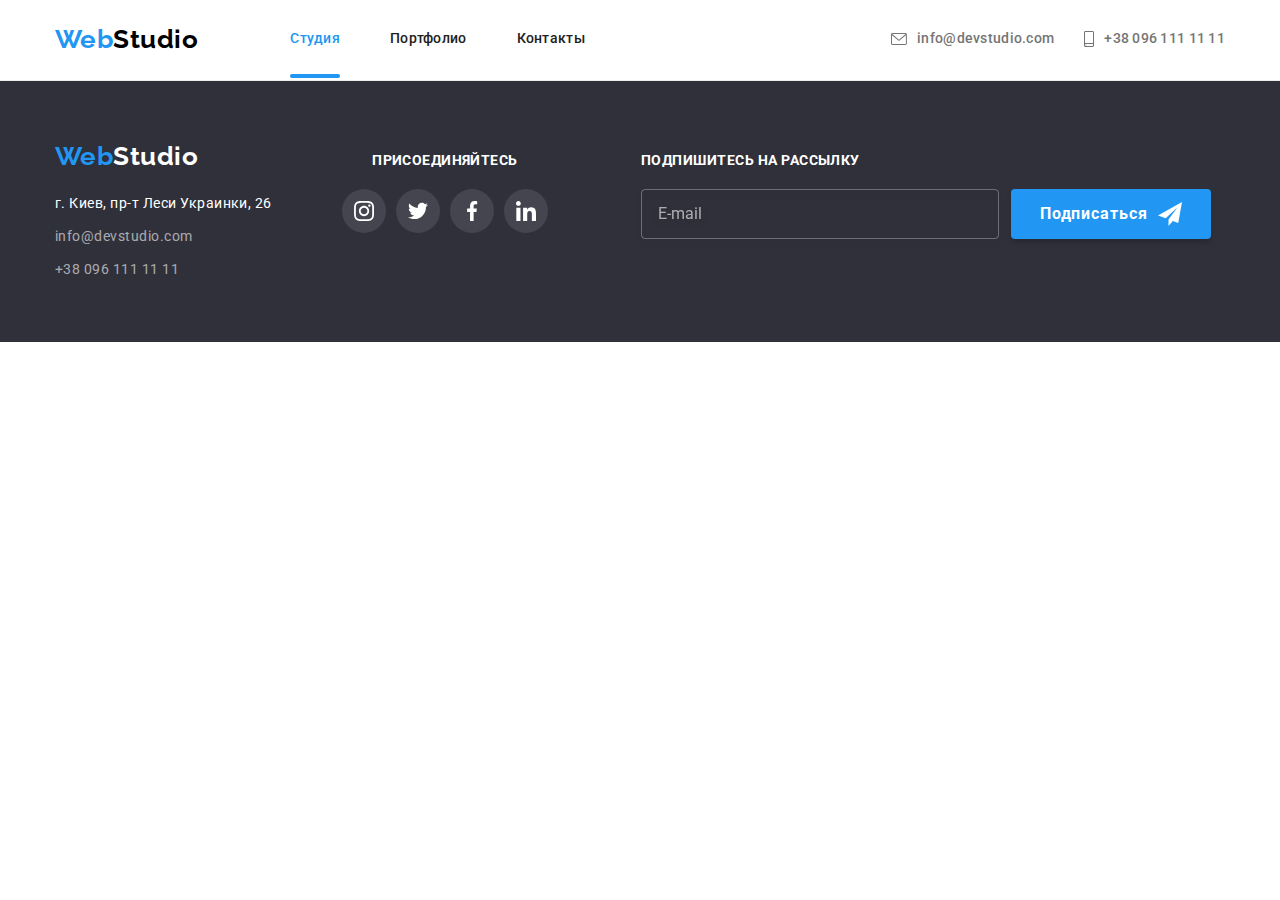
==== contacts.html @ 231a198a "final" ====
<!DOCTYPE html>
<html lang="ru">
  <head>
    <meta charset="UTF-8" />
    <meta http-equiv="X-UA-Compatible" content="IE=edge" />
    <meta name="viewport" content="width=device-width, initial-scale=1.0" />
    <title lang="en">WebStudio</title>
    <link
      rel="stylesheet"
      href="https://cdnjs.cloudflare.com/ajax/libs/modern-normalize/1.1.0/modern-normalize.css"
      integrity="sha512-Y0MM+V6ymRKN2zStTqzQ227DWhhp4Mzdo6gnlRnuaNCbc+YN/ZH0sBCLTM4M0oSy9c9VKiCvd4Jk44aCLrNS5Q=="
      crossorigin="anonymous"
      referrerpolicy="no-referrer"
    />
    <link rel="preconnect" href="https://fonts.gstatic.com" />
    <link
      href="https://fonts.googleapis.com/css2?family=Raleway:wght@700&family=Roboto:wght@400;500;700;900&display=swap"
      rel="stylesheet"
    />

    <link rel="stylesheet" href="./css/main.min.css" />
  </head>
  <body data-body>
   <header class="page-header">
      <div class="container page-header__container">
        <nav class="nav">
          <a class="logo page-header__logo" lang="en" href="./index.html"
            ><span class="logo__fisrt-word">Web</span>Studio</a
          >
          <ul class="menu ul-clear-list-style">
            <li class="menu__item">
              <a class="menu__link menu__link--current" href="./index.html">Студия</a>
            </li>
            <li class="menu__item"><a class="menu__link" href="./portfolio.html">Портфолио</a></li>
            <li class="menu__item"><a class="menu__link" href="./contacts.html">Контакты</a></li>
          </ul>
        </nav>

        <button class="burger-btn" data-menu-open>
          <svg class="burger-btn__icon">
            <use href="./images/svg/icons.svg#menu_40px"></use>
          </svg>
        </button>

        <ul class="address page-header__address ul-clear-list-style">
          <li class="address__item">
            <a class="address__link" href="mailto:info@devstudio.com">
              <svg class="address__icon" style="width: 16px; height: 12px">
                <use href="./images/svg/icons.svg#envelope"></use>
              </svg>

              info@devstudio.com</a
            >
          </li>
          <li class="address__item">
            <a class="address__link" href="tel:+380961111111">
              <svg class="address__icon" style="width: 10px; height: 16px">
                <use href="./images/svg/icons.svg#smartphone"></use>
              </svg>

              +38 096 111 11 11</a
            >
          </li>
        </ul>
      </div>

      <div class="mobile-menu" data-menu>
        <div class="container  mobile-menu__container">
          <ul class="nav-list mobile-menu__nav-list ul-clear-list-style">
            <li class="nav-list__item "><a href="./index.html" class="nav-list__link ">Студия</a></li>
            <li class="nav-list__item"><a href="./portfolio.html" class="nav-list__link">Портфолио</a></li>
            <li class="nav-list__item"><a href="./contacts.html" class="nav-list__link nav-list__link--current">Контакты</a></li>
          </ul>

          <ul class="address-mob-menu mobile-menu__address-mob-menu ul-clear-list-style">
            <li class="address-mob-menu__item "><a href="tel:+380961111111" class="address-mob-menu__link address-mob-menu__tel">+38 096 111 11 11</a></li>
            <li class="address-mob-menu__item "><a href="mailto:info@devstudio.com" class="address-mob-menu__link address-mob-menu__email">info@devstudio.com</a></li>
          </ul>

          <ul class="soc-link mobile-menu__soc-link ul-clear-list-style">
            <li class="soc-link__item"><a href="#" class="soc-link__link">Instagram</a></li>
            <li class="soc-link__item"><a href="#" class="soc-link__link">Twitter</a></li>
            <li class="soc-link__item"><a href="#" class="soc-link__link">Facebook</a></li>
            <li class="soc-link__item"><a href="#" class="soc-link__link">LinkedIn</a></li>
          </ul>

        <button class="close-bnt mobile-menu__close-bnt" data-menu-close>
          <svg class="close-bnt__icon">
            <use href="./images/svg/icons.svg#close_40px"></use>
          </svg>
        </button>
        </div>
      </div.s>
    </header>
    <main></main>
    <footer class="page-footer">
      <div class="container container-footer">
        <div class="section-footer-1">
          <a class="logo page-footer__logo" lang="en" href="./index.html"
            ><span class="logo__fisrt-word">Web</span>Studio</a
          >
          <address>
            <ul class="page-footer-address ul-clear-list-style">
              <li>г. Киев, пр-т Леси Украинки, 26</li>
              <li><a href="mailto:info@devstudio.com">info@devstudio.com</a></li>
              <li><a href="tel:+380961111111">+38 096 111 11 11</a></li>
            </ul>
          </address>
        </div>
        <div class="section-footer-2">
          <h2 class="title">присоединяйтесь</h2>
          <ul class="social-link ul-clear-list-style">
            <li class="item">
              <a
                class="social-link-footer instagram"
                href="http://"
                target="_blank"
                rel="noopener noreferrer"
              >
                <svg class="svg-social">
                  <use href="./images/svg/icons.svg#instagram"></use>
                </svg>
              </a>
            </li>
            <li class="item">
              <a
                class="social-link-footer twitter"
                href="http://"
                target="_blank"
                rel="noopener noreferrer"
              >
                <svg class="svg-social">
                  <use href="./images/svg/icons.svg#twitter"></use>
                </svg>
              </a>
            </li>
            <li class="item">
              <a
                class="social-link-footer facebook"
                href="http://"
                target="_blank"
                rel="noopener noreferrer"
              >
                <svg class="svg-social">
                  <use href="./images/svg/icons.svg#facebook"></use>
                </svg>
              </a>
            </li>
            <li class="item">
              <a
                class="social-link-footer linkedin"
                href="http://"
                target="_blank"
                rel="noopener noreferrer"
              >
                <svg class="svg-social">
                  <use href="./images/svg/icons.svg#linkedin"></use>
                </svg>
              </a>
            </li>
          </ul>
        </div>
        <div class="section-footer-3">
          <form action="#" method="post" name="subscription_form" class="form-subscription">
            <label class="label-email" for="email">Подпишитесь на рассылку</label>
            <div class="email-action">
              <input type="email" placeholder="E-mail" name="email" id="email" required />
              <button class="button form-subscription__button" type="submit">
                Подписаться
                <svg class="button__icon button__icon--animation">
                  <use href="./images/svg/icons.svg#icon-send"></use>
                </svg>
              </button>
            </div>
          </form>
        </div>
      </div>
    </footer>
    <script src="./js/menu.js"></script>
  </body>
</html>
---- css/main.min.css ----
:root{--primary-text-color: #212121;--accent-color: #2196f3;--secondary-text-color: #757575;--logo-color-header: #000;--primary-color-footer: #fff;--address-color-footer: rgba(255, 255, 255, 0.6);--text-color-hero: #fff;--text-color-work: #fff;--bg-color-header: #fff;--bg-color-card: #fff;--bg-color-footer: #2f303a;--bg-color-hero: #2f303a;--bg-color-primary: #fff;--bg-color-secondary: #f5f4fa;--bg-color-button-hover: #188ce8;--bg-color-social-icon: #afb1b8;--card-border-var: 1px solid #eeeeee;--card-item-gap: 30px;--box-shadow-var: 0px 1px 3px rgba(0, 0, 0, 0.12), 0px 1px 1px rgba(0, 0, 0, 0.14),
    0px 2px 1px rgba(0, 0, 0, 0.2);--var-animation-cubic: cubic-bezier(0.4, 0, 0.2, 1);--var-animation-duration: 250ms}body{font-family:"Roboto", sans-serif;letter-spacing:0.03em;color:var(--primary-text-color);background-color:var(--bg-color-primary)}img{display:block;max-width:100%;height:auto}.visually-hidden{position:absolute !important;clip:rect(1px 1px 1px 1px);clip:rect(1px, 1px, 1px, 1px);padding:0 !important;border:0 !important;height:1px !important;width:1px !important;overflow:hidden}.ul-clear-list-style{list-style:none;margin-top:0px;margin-bottom:0px;padding-left:0px}.page-header a,.page-footer a{text-decoration:none}.container{width:100%;margin:0px auto;padding-left:15px;padding-right:15px}@media screen and (min-width: 480px){.container{width:480px}}@media screen and (min-width: 768px){.container{width:768px}}@media screen and (min-width: 1200px){.container{width:1200px}}.title{font-size:28px;line-height:1.18;text-align:center;margin-top:0px;margin-bottom:30px}@media screen and (min-width: 1200px){.title{font-size:36px;line-height:1.17}}@media screen and (min-width: 1200px){.title{margin-bottom:50px}}@media screen and (min-width: 768px){.card{display:flex;flex-wrap:wrap}}.card__item--color{background-color:var(--bg-color-card)}.card__text{padding-top:30px;padding-bottom:0px}.card__link{display:flex;justify-content:center;align-items:center;width:44px;height:44px;border-radius:50%;fill:var(--bg-color-social-icon);transition:fill var(--var-animation-duration) var(--var-animation-cubic),background-color var(--var-animation-duration) var(--var-animation-cubic)}.card__link:hover,.card__link:focus{fill:var(--bg-color-primary);background-color:var(--accent-color)}.page-header{background-color:var(--bg-color-header);border-bottom:1px solid #ececec;padding-top:16px;padding-bottom:16px}@media screen and (min-width: 768px){.page-header{padding-top:20px;padding-bottom:20px}}@media screen and (min-width: 1200px){.page-header{padding-top:24px;padding-bottom:25px}}.page-header__container{display:flex;justify-content:space-between;align-items:center}@media screen and (min-width: 768px){.burger-btn{display:none}}.burger-btn{background-color:transparent;border:none;padding:0;line-height:0}.burger-btn__icon{width:40px;height:40px;fill:black;transition:fill var(--var-animation-duration) var(--var-animation-cubic)}.burger-btn :hover,.burger-btn :focus{fill:var(--accent-color)}.address{display:flex;justify-content:space-between;flex-direction:column;align-items:flex-start;font-weight:500;font-size:12px;line-height:1.17;letter-spacing:0.02em}@media screen and (min-width: 1200px){.address{font-size:14px;line-height:1.14;align-items:center;flex-direction:row}}.address__link{display:flex;align-items:center}.address__item:nth-child(1){margin-bottom:10px}@media screen and (min-width: 1200px){.address__item:nth-child(1){margin-right:30px;margin-bottom:0px}}.address__link:visited,.address__link{color:var(--secondary-text-color);transition:color var(--var-animation-duration) var(--var-animation-cubic)}.address__link:hover,.address__link:focus{color:var(--accent-color)}.address__icon{fill:var(--secondary-text-color);transition:fill var(--var-animation-duration) var(--var-animation-cubic);margin-right:8px}@media screen and (min-width: 1200px){.address__icon{margin-right:10px}}.address__link:hover .address__icon,.address__link:focus .address__icon{color:var(--accent-color);fill:var(--accent-color)}@media screen and (max-width: 767px){.address{display:none}}.nav{display:flex}.menu{display:flex;justify-content:space-between;align-items:center;font-weight:500;font-size:14px;line-height:1.14;letter-spacing:0.02em}.menu :not(:last-child){margin-right:50px}.menu__link{color:var(--primary-text-color);transition:color var(--var-animation-duration) var(--var-animation-cubic)}.menu__link:hover,.menu__link:focus{color:var(--accent-color)}.menu__link--current::after{content:"";display:block;position:absolute;border-bottom:2px solid var(--accent-color);height:4px;border-radius:2px;background-color:var(--accent-color);left:0;width:100%;bottom:-32px}.menu__link--current{color:var(--accent-color);position:relative}@media screen and (max-width: 767px){.menu{display:none}}.mobile-menu{opacity:0;visibility:hidden;pointer-events:none;position:fixed;z-index:9999;left:0;top:0;width:100vw;height:100vh;background-color:var(--bg-color-primary);transition:opacity var(--var-animation-duration) var(--var-animation-cubic)}@media screen and (min-width: 768px){.mobile-menu{display:none}}.mobile-menu__close-bnt{position:absolute;top:0;right:0;margin-top:10px;margin-right:15px}.mobile-menu__nav-list,.mobile-menu__address-mob-menu,.mobile-menu__soc-link{margin-left:25px}.mobile-menu__container{letter-spacing:0.02em;font-weight:500;position:relative;padding-top:48px;padding-bottom:48px}.close-bnt{background-color:transparent;border:none;padding:0;line-height:0}.close-bnt :hover,.close-bnt :focus{fill:var(--accent-color)}.close-bnt__icon{width:40px;height:40px;fill:black;transition:fill var(--var-animation-duration) var(--var-animation-cubic)}.nav-list{font-size:40px;line-height:1.18}.nav-list__item:not(:last-child){margin-bottom:32px}.nav-list__link{color:var(--primary-text-color)}.nav-list__link:hover,.nav-list__link:focus{color:var(--accent-color)}.nav-list__link--current{color:var(--accent-color)}.address-mob-menu{position:fixed;bottom:134px;font-size:34px;line-height:1.18}.address-mob-menu__item:not(:last-child){margin-bottom:32px}.address-mob-menu__link{color:var(--secondary-text-color)}.address-mob-menu__tel{color:var(--accent-color)}.address-mob-menu__email{font-size:24px;line-height:1.17}.soc-link{position:fixed;display:flex;bottom:48px;font-size:18px;line-height:1.22}.soc-link__link{color:var(--accent-color)}.soc-link__item{display:flex;justify-content:center}.soc-link__item:not(:last-child){margin-right:20px}.soc-link__item:not(:last-child)::after{display:block;position:relative;content:"";width:1px;height:100%;background-color:rgba(33,33,33,0.2);transform:translateX(10px)}.mobile-menu.is-open{opacity:1;visibility:visible;pointer-events:auto}.logo{display:inline-block;font-family:"Raleway", sans-serif;font-weight:700;font-size:24px;line-height:1.17;transition:color var(--var-animation-duration) var(--var-animation-cubic)}@media screen and (min-width: 1200px){.logo{font-size:26px;line-height:1.19}}.logo__fisrt-word{color:var(--accent-color);transition:color var(--var-animation-duration) var(--var-animation-cubic)}.logo:hover{color:var(--accent-color)}.page-header__logo{color:var(--logo-color-header)}@media screen and (min-width: 768px){.page-header__logo{margin-right:88px}}@media screen and (min-width: 1200px){.page-header__logo{margin-right:92px}}.page-header__logo:hover .logo__fisrt-word{color:var(--logo-color-header)}.page-footer__logo{color:var(--primary-color-footer);margin-bottom:20px}.page-footer__logo:hover .logo__fisrt-word{color:var(--primary-color-footer)}.hero{text-align:center;background-color:var(--bg-color-hero);padding-top:118px;padding-bottom:118px}@media screen and (min-width: 1200px){.hero{padding-top:200px;padding-bottom:200px}}.hero--overlay{height:400px;width:100%;margin-left:auto;margin-right:auto;background-image:linear-gradient(rgba(47,48,58,0.4), rgba(47,48,58,0.4)),url("../images/mobile/bg-main.jpg");background-repeat:no-repeat;background-position:center;background-size:cover}@media screen and (min-device-pixel-ratio: 2), screen and (min-resolution: 192dpi), screen and (min-resolution: 2dppx){.hero--overlay{background-image:linear-gradient(rgba(47,48,58,0.4), rgba(47,48,58,0.4)),url("../images/mobile/bg-main@2x.jpg")}}@media screen and (min-width: 480px){.hero--overlay{max-width:480px}}@media screen and (min-width: 768px){.hero--overlay{max-width:768px;background-image:linear-gradient(rgba(47,48,58,0.4), rgba(47,48,58,0.4)),url("../images/tablet/bg-main.jpg")}}@media screen and (min-width: 768px) and (min-device-pixel-ratio: 2), screen and (min-width: 768px) and (min-resolution: 192dpi), screen and (min-width: 768px) and (min-resolution: 2dppx){.hero--overlay{background-image:linear-gradient(rgba(47,48,58,0.4), rgba(47,48,58,0.4)),url("../images/tablet/bg-main@2x.jpg")}}@media screen and (min-width: 1200px){.hero--overlay{height:600px;max-width:1600px;background-image:linear-gradient(rgba(47,48,58,0.4), rgba(47,48,58,0.4)),url("../images/deckstope/bg-main.jpg")}}@media screen and (min-width: 1200px) and (min-device-pixel-ratio: 2), screen and (min-width: 1200px) and (min-resolution: 192dpi), screen and (min-width: 1200px) and (min-resolution: 2dppx){.hero--overlay{background-image:linear-gradient(rgba(47,48,58,0.4), rgba(47,48,58,0.4)),url("../images/deckstope/bg-main@2x.jpg")}}.hero__title{font-size:26px;line-height:1.62;font-weight:900;text-align:center;letter-spacing:0.06em;text-transform:uppercase;margin-top:0px;margin-bottom:30px;color:var(--text-color-hero)}@media screen and (min-width: 1200px){.hero__title{font-size:44px;line-height:1.36}}.button{font-family:inherit;font-weight:700;font-size:16px;line-height:1.88;letter-spacing:0.06em;cursor:pointer;color:var(--text-color-hero);background-color:var(--accent-color);border:0px;border-radius:4px;transition:background-color var(--var-animation-duration) var(--var-animation-cubic)}.button:hover,.button:focus{background-color:var(--bg-color-button-hover)}.button:hover .button__icon--animation,.button:focus .button__icon--animation{transform:translate(200px, -50px) rotateX(-70deg);opacity:0}.button__icon{position:relative;margin-left:10px;width:24px;height:24px;fill:var(--primary-color-footer);opacity:1;transition:transform 700ms var(--var-animation-cubic),opacity 700ms var(--var-animation-cubic)}.hero__button{align-items:center;text-align:center;padding:10px 32px}.form-subscription__button{display:inline-flex;justify-content:center;align-items:center;min-width:200px;min-height:50px;box-shadow:0px 4px 4px rgba(0,0,0,0.15)}.section-priorities{padding-top:60px;padding-bottom:60px}@media screen and (min-width: 1200px){.section-priorities{padding-top:94px;padding-bottom:0px}}@media screen and (min-width: 768px){.priorities{display:flex}}@media screen and (min-width: 768px) and (max-width: 1199px){.priorities{flex-wrap:wrap;margin:-15px}.priorities__item{margin:15px}}@media screen and (min-width: 1200px){.priorities{justify-content:space-between}}.priorities__icon{display:flex;justify-content:center;align-items:center;height:120px;background-repeat:no-repeat;background-position:center;background-color:var(--bg-color-secondary);border-radius:4px}@media screen and (min-width: 768px){.priorities :nth-child(n){width:354px}}@media screen and (min-width: 1200px){.priorities :nth-child(n){width:270px}}.priorities__title{font-size:14px;line-height:1.14;text-transform:uppercase;margin-top:30px;margin-bottom:10px}@media screen and (max-width: 767px){.priorities__title{text-align:center}}.priorities__text{font-size:14px;line-height:1.71;color:var(--secondary-text-color);margin-top:0px;margin-bottom:0px}@media screen and (max-width: 767px){.priorities .priorities__item:not(:last-child){margin-bottom:30px}}@media screen and (max-width: 1199px){.section-occupation{display:none}}.section-occupation{padding-top:94px;padding-bottom:94px}.occupation{margin:-15px}.occupation .item{flex-basis:calc(100% / 3 - var(--card-item-gap));margin:15px}.occupation .img-thumb{position:relative}.occupation-card-title{position:absolute;display:flex;justify-content:center;align-items:center;bottom:0;left:0;padding-top:27px;padding-bottom:27px;width:100%;background-color:rgba(47,48,58,0.8)}.occupation-card-title h3{padding:0;margin:0;font-family:Roboto;font-style:normal;font-weight:bold;font-size:14px;line-height:16px;text-align:center;letter-spacing:0.03em;text-transform:uppercase;color:var(--text-color-hero)}.section-team{background-color:var(--bg-color-secondary);padding-top:60px;padding-bottom:60px}@media screen and (min-width: 1200px){.section-team{padding-top:94px;padding-bottom:94px}}@media screen and (min-width: 768px){.team{margin:-15px}}.team__item{width:100%;padding-bottom:24px;box-shadow:var(--box-shadow-var);border-bottom-left-radius:4px;border-bottom-right-radius:4px}@media screen and (min-width: 768px) and (max-width: 1199px){.team__item{width:calc((100% - 2 * 30px) / 2);margin:15px}}@media screen and (min-width: 1200px){.team__item{width:calc((100% - 4 * 30px) / 4);margin:15px}}@media screen and (max-width: 767px){.team .team__item:not(:last-child){margin-bottom:30px}}.team__title{font-weight:500;font-size:16px;line-height:1.19;text-align:center;margin-top:0px;margin-bottom:10px}.team__text{font-size:16px;line-height:1.19;text-align:center;color:var(--secondary-text-color);margin-top:0px;margin-bottom:16px}.team__social-link{display:flex;justify-content:space-between}@media screen and (max-width: 1199px){.team__social-link{max-width:206px;margin:0 auto}}@media screen and (min-width: 1200px){.team__social-link{padding-left:32px;padding-right:32px}}.section-clients{padding-top:60px;padding-bottom:60px}@media screen and (min-width: 1200px){.section-clients{padding-top:94px;padding-bottom:94px}}.clients{display:flex;flex-wrap:wrap}@media screen and (max-width: 1199px){.clients{margin:-15px}}@media screen and (max-width: 767px){.clients .item{margin:15px;width:calc((100% - 2 * 30px) / 2)}}@media screen and (min-width: 768px) and (max-width: 1199px){.clients .item{margin:15px;width:calc((100% - 3 * 30px) / 3)}}@media screen and (min-width: 1200px){.clients{justify-content:space-between}}.link-clients{display:flex;justify-content:center;align-items:center;height:92px;border:1px solid var(--bg-color-social-icon);box-sizing:border-box;border-radius:4px;transition:fill var(--var-animation-duration) var(--var-animation-cubic),border-color var(--var-animation-duration) var(--var-animation-cubic)}@media screen and (min-width: 1200px){.link-clients{width:170px}}.link-clients{fill:var(--bg-color-social-icon)}.icon-clients{width:106px;height:60px}.link-clients:hover,.link-clients:focus{border-color:var(--accent-color);fill:var(--accent-color)}.section-portfolio{padding-top:60px;padding-bottom:60px}@media screen and (min-width: 1200px){.section-portfolio{padding-top:94px;padding-bottom:94px}}.section-portfolio-works .title{font-size:18px;line-height:2;letter-spacing:0.06em;text-align:left;margin-top:0px;margin-bottom:0px}@media screen and (min-width: 768px){.section-portfolio-works{margin:-15px}}@media screen and (min-width: 768px){.section-portfolio-works .card__item{width:calc((100% - 2 * 30px) / 2);margin:15px}}@media screen and (min-width: 1200px){.section-portfolio-works .card__item{width:calc((100% - 3 * 30px) / 3)}}@media screen and (max-width: 767px){.section-portfolio-works .card__item:not(:last-child){margin-bottom:30px}}.works-link{display:block;transition:box-shadow var(--var-animation-duration) var(--var-animation-cubic)}.works-link:hover,.works-link:focus{box-shadow:0px 1px 1px rgba(0,0,0,0.12),0px 4px 4px rgba(0,0,0,0.06),1px 4px 6px rgba(0,0,0,0.16)}.works-link,.works-link:visited{color:inherit;text-decoration:none}.works-link .img-thub{position:relative;perspective:3000px}.section-portfolio-works .card__text{min-height:146px}.image-works-text{position:absolute;top:0;left:0;width:100%;height:100%;padding-top:63px;padding-left:24px;padding-right:24px;padding-bottom:24px;font-size:18px;line-height:1.56;color:var(--text-color-work);background-color:rgba(33,150,243,0.9);transform:rotateY(180deg);backface-visibility:hidden;transform-origin:center left;transition:transform 1500ms var(--var-animation-cubic),opacity 1000ms var(--var-animation-cubic);opacity:0}.works-link:hover .image-works-text{transform:rotateY(360deg);opacity:1;transition:transform 1500ms var(--var-animation-cubic),opacity 1000ms var(--var-animation-cubic)}.section-portfolio-works .card__text{padding-top:20px;padding-bottom:20px;padding-left:24px;padding-right:24px;border-left:var(--card-border-var);border-right:var(--card-border-var);border-bottom:var(--card-border-var)}.section-portfolio-works .text{font-size:16px;line-height:1.88;margin-top:0px;margin-bottom:0px;color:var(--secondary-text-color)}.section-portfolio-filters{display:flex;justify-content:center;margin-bottom:40px}@media screen and (max-width: 768px){.section-portfolio-filters{flex-wrap:wrap;justify-content:flex-start}}@media screen and (min-width: 1200px){.section-portfolio-filters{margin-bottom:50px}}.section-portfolio-filters :not(:last-child){margin-right:8px}.section-portfolio-filters button{font-family:inherit;font-weight:500;font-size:16px;line-height:1.63;text-align:center;cursor:pointer;padding-top:6px;padding-bottom:6px;padding-left:22px;padding-right:22px;border:0px;border-radius:4px;color:inherit;background-color:var(--bg-color-secondary);transition:color var(--var-animation-duration) var(--var-animation-cubic),background-color var(--var-animation-duration) var(--var-animation-cubic),box-shadow var(--var-animation-duration) var(--var-animation-cubic)}@media screen and (max-width: 767px){.section-portfolio-filters button{margin-bottom:15px}}.section-portfolio-filters button:hover,.section-portfolio-filters button:focus{color:var(--text-color-hero);background-color:var(--accent-color);box-shadow:0px 3px 1px rgba(0,0,0,0.1),0px 1px 2px rgba(0,0,0,0.08),0px 2px 2px rgba(0,0,0,0.12);border-radius:4px}.page-footer{color:var(--primary-color-footer);background-color:var(--bg-color-footer);padding-top:60px;padding-bottom:60px}.page-footer-address{font-style:normal;font-size:14px;line-height:1.71}@media screen and (max-width: 1199px){.page-footer-address{margin-bottom:60px}}.page-footer-address li:not(:last-child){margin-bottom:9px}.page-footer-address a,.page-footer-address a:visited{color:var(--address-color-footer);transition:color var(--var-animation-duration) var(--var-animation-cubic)}.page-footer-address a:hover,.page-footer-address a:focus{color:var(--accent-color)}@media screen and (min-width: 768px){.container-footer{display:flex}}@media screen and (min-width: 768px) and (max-width: 1199px){.container-footer{flex-wrap:wrap}}@media screen and (min-width: 1200px){.container-footer{justify-content:flex-start;align-items:baseline}}@media screen and (min-width: 768px) and (max-width: 1199px){.section-footer-1{width:50%}}@media screen and (max-width: 1199px){.section-footer-1{margin:0 auto;text-align:center}}@media screen and (min-width: 1200px){.section-footer-1{margin-right:70px}}@media screen and (min-width: 768px) and (max-width: 1199px){.section-footer-2{width:50%}}@media screen and (max-width: 1199px){.section-footer-2{margin:0 auto;text-align:center}}@media screen and (min-width: 1200px){.section-footer-2{padding-bottom:40px}}@media screen and (max-width: 1199px){.section-footer-2{margin-bottom:60px}}.section-footer-2 .title{font-size:14px;line-height:1.14;letter-spacing:0.03em;margin-top:0;margin-bottom:20px;text-transform:uppercase}.section-footer-2 .social-link{display:flex;justify-content:center}@media screen and (min-width: 1200px){.section-footer-2 .social-link{justify-content:flex-start}}.social-link-footer{display:flex;justify-content:center;align-items:center;width:44px;height:44px;background-repeat:no-repeat;border-radius:50%;background-color:rgba(255,255,255,0.1);fill:var(--bg-color-primary);transition:background-color var(--var-animation-duration) var(--var-animation-cubic)}.svg-social{width:20px;height:20px}.social-link-footer:hover,.social-link-footer:focus{background-color:var(--accent-color)}.social-link .item:not(:last-child){margin-right:10px}.section-footer-3{position:relative}@media screen and (max-width: 1199px){.section-footer-3{margin:0 auto;text-align:center}}@media screen and (min-width: 1200px){.section-footer-3{margin-left:93px}}.label-email{display:block;margin-bottom:20px;font-weight:700;font-size:14px;line-height:1.14;text-transform:uppercase}.form-subscription input{display:block;margin-right:12px;padding-left:16px;padding-right:16px;width:358px;height:50px;font-size:16px;line-height:1.25;color:var(--primary-color-footer);border:1px solid rgba(255,255,255,0.3);filter:drop-shadow(0px 4px 4px rgba(0,0,0,0.15));border-radius:4px;background-color:transparent;transition:border-color var(--var-animation-duration) var(--var-animation-cubic)}@media screen and (min-width: 768px) and (max-width: 1199px){.form-subscription input{min-width:450px}}@media screen and (max-width: 1199px){.form-subscription input{margin:0 auto 20px 0;width:100%}}@media screen and (min-width: 1200px){.form-subscription input{display:inline-flex}}.form-subscription input::placeholder{color:rgba(255,255,255,0.6)}.form-subscription input:focus,.form-subscription input:hover{outline:none;border-color:var(--accent-color)}@media screen and (max-width: 1199px){.email-action{margin:0 auto;text-align:center}}@media screen and (min-width: 1200px){.email-action{display:flex}}.bg-modal{position:fixed;top:0;left:0;width:100vw;height:100vh;background-color:rgba(0,0,0,0.2);z-index:10;opacity:1;transition:opacity var(--var-animation-duration) var(--var-animation-cubic)}.modal-window{position:absolute;top:50%;left:50%;width:95%;transform:translate(-50%, -50%);background-color:var(--bg-color-primary);box-shadow:0px 1px 3px rgba(0,0,0,0.12),0px 1px 1px rgba(0,0,0,0.14),0px 2px 1px rgba(0,0,0,0.2);border-radius:4px;z-index:100;transition:transform var(--var-animation-duration) var(--var-animation-cubic)}@media screen and (max-height: 609px){.modal-window{overflow-x:scroll;height:95%}}@media screen and (min-height: 610px) and (max-width: 1199px){.modal-window{min-height:609px}}@media screen and (min-width: 486px){.modal-window{top:50%;width:450px;transform:translate(-50%, -50%)}}@media screen and (min-width: 1200px){.modal-window{width:528px;height:581px}}.button-clouse{position:absolute;display:flex;justify-content:center;align-items:center;top:5px;right:5px;margin:0;padding:0;border:0;width:30px;height:30px;border:1px solid rgba(0,0,0,0.1);border-radius:50% 50%;background-color:#fff}@keyframes img-svg-close-rotate{0%{transform:rotate(0deg)}100%{transform:rotate(360deg)}}.img-svg-close{width:11px;height:11px;animation-name:img-svg-close-rotate;animation-duration:3000ms;animation-timing-function:linear;animation-iteration-count:infinite}.button-clouse:hover .img-svg-close{animation-play-state:paused;fill:var(--accent-color)}.is-hidden{opacity:0;pointer-events:none}.is-hidden .modal-window{transform:translate(-50%, -50%) scale(1.25);transition:transform var(--var-animation-duration) var(--var-animation-cubic)}.non-scroll-body{overflow:hidden}.form-order{padding-top:40px;padding-right:40px;padding-bottom:40px;padding-left:40px;display:flex;flex-direction:column;justify-content:center;align-items:center}.form-order-title{padding:0;margin-bottom:30px;margin-top:0;font-weight:700;font-size:20px;line-height:1.5;text-align:center;color:var(--primary-text-color)}.form-order-input{width:100%;height:40px;padding-left:42px;border:1px solid rgba(33,33,33,0.2);border-radius:4px;transition:outline var(--var-animation-duration) var(--var-animation-cubic),border-color var(--var-animation-duration) var(--var-animation-cubic)}.form-order-input:focus,.form-order-coment:focus,.form-order-input:hover,.form-order-coment:hover{outline:none;border-color:var(--accent-color)}.form-order-input:focus+.form-order-icon{fill:var(--accent-color)}.form-order-field{display:inline-flex;position:relative;width:100%;margin-bottom:28px;justify-content:flex-start;align-items:center}.form-order-icon{position:absolute;width:18px;height:18px;top:50%;left:15px;transform:translateY(-50%);transition:fill var(--var-animation-duration) var(--var-animation-cubic)}.form-order-label{position:absolute;top:0;left:0;transform:translateY(-18px);margin-bottom:4px;font-size:12px;line-height:1.17;letter-spacing:0.01em;color:var(--secondary-text-color)}.form-order-coment{width:100%;height:120px;padding-top:12px;padding-right:16px;padding-bottom:12px;padding-left:16px;resize:none;font-size:14px;line-height:1.14;letter-spacing:0.01em;border:1px solid rgba(33,33,33,0.2);border-radius:4px;transition:outline var(--var-animation-duration) var(--var-animation-cubic),border-color var(--var-animation-duration) var(--var-animation-cubic)}.form-order-coment::placeholder{color:rgba(117,117,117,0.5)}.form-order-coment:not(:placeholder-shown){color:var(--primary-text-color)}.form-order-field.coment{margin-bottom:20px}.form-order-label-agreement{font-size:12px;line-height:1.17;letter-spacing:0.03em;margin-left:7px;color:var(--secondary-text-color)}@media screen and (min-width: 1200px){.form-order-label-agreement{font-size:14px;line-height:1.71}}.form-order-label-agreement a,.form-order-label-agreement a:visited{color:var(--accent-color)}.form-order-agreement{appearance:none;transition:background-color var(--var-animation-duration) var(--var-animation-cubic),border-color var(--var-animation-duration) var(--var-animation-cubic)}.form-order-agreement:focus{outline:none}.form-order-agreement:focus+.form-order-field .form-order-icon-agreement,.form-order-agreement:hover+.form-order-field .form-order-icon-agreement{outline:1px solid var(--accent-color)}.form-order-icon-agreement{width:15px;height:16px;top:0;left:0;fill:var(--primary-color-footer);border:1px solid var(--primary-text-color);border-radius:2px;transition:background-color var(--var-animation-duration) var(--var-animation-cubic),border-color var(--var-animation-duration) var(--var-animation-cubic)}@media screen and (min-width: 1200px){.form-order-icon-agreement{margin-left:15px}}.form-order-agreement:checked+.form-order-field .form-order-icon-agreement{background-color:var(--accent-color);border-color:var(--accent-color)}.form-order-button{min-width:200px;min-height:50px;padding-top:10px;padding-right:54px;padding-bottom:10px;padding-left:54px;font-weight:700;font-size:16px;line-height:1.875;display:flex;align-items:center;text-align:center;letter-spacing:0.06em;color:var(--primary-color-footer);border:none;background-color:var(--accent-color);box-shadow:0px 4px 4px rgba(0,0,0,0.15);border-radius:4px;transition:background-color var(--var-animation-duration) var(--var-animation-cubic),box-shadow var(--var-animation-duration) var(--var-animation-cubic)}.form-order-button:hover,.form-order-button:focus{background-color:var(--bg-color-button-hover)}.form-order-button:disabled{background-color:var(--secondary-text-color)}
/*# sourceMappingURL=main.min.css.map */
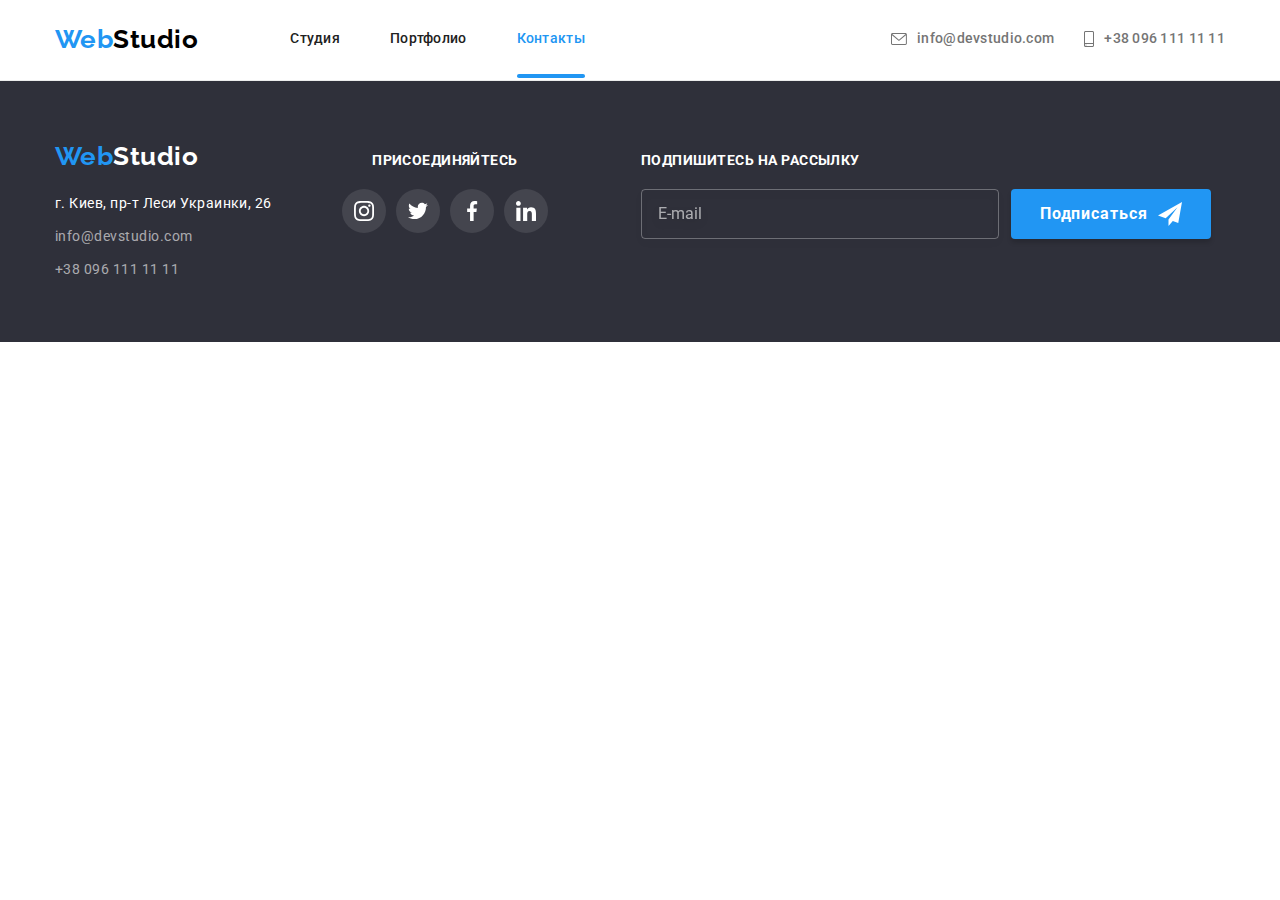
==== commit f37c9f7e: "final edit" ====
--- a/contacts.html
+++ b/contacts.html
@@ -29,10 +29,10 @@
           >
           <ul class="menu ul-clear-list-style">
             <li class="menu__item">
-              <a class="menu__link menu__link--current" href="./index.html">Студия</a>
+              <a class="menu__link " href="./index.html">Студия</a>
             </li>
             <li class="menu__item"><a class="menu__link" href="./portfolio.html">Портфолио</a></li>
-            <li class="menu__item"><a class="menu__link" href="./contacts.html">Контакты</a></li>
+            <li class="menu__item"><a class="menu__link menu__link--current" href="./contacts.html">Контакты</a></li>
           </ul>
         </nav>
 
--- a/css/main.min.css
+++ b/css/main.min.css
@@ -1,3 +1,3 @@
 :root{--primary-text-color: #212121;--accent-color: #2196f3;--secondary-text-color: #757575;--logo-color-header: #000;--primary-color-footer: #fff;--address-color-footer: rgba(255, 255, 255, 0.6);--text-color-hero: #fff;--text-color-work: #fff;--bg-color-header: #fff;--bg-color-card: #fff;--bg-color-footer: #2f303a;--bg-color-hero: #2f303a;--bg-color-primary: #fff;--bg-color-secondary: #f5f4fa;--bg-color-button-hover: #188ce8;--bg-color-social-icon: #afb1b8;--card-border-var: 1px solid #eeeeee;--card-item-gap: 30px;--box-shadow-var: 0px 1px 3px rgba(0, 0, 0, 0.12), 0px 1px 1px rgba(0, 0, 0, 0.14),
-    0px 2px 1px rgba(0, 0, 0, 0.2);--var-animation-cubic: cubic-bezier(0.4, 0, 0.2, 1);--var-animation-duration: 250ms}body{font-family:"Roboto", sans-serif;letter-spacing:0.03em;color:var(--primary-text-color);background-color:var(--bg-color-primary)}img{display:block;max-width:100%;height:auto}.visually-hidden{position:absolute !important;clip:rect(1px 1px 1px 1px);clip:rect(1px, 1px, 1px, 1px);padding:0 !important;border:0 !important;height:1px !important;width:1px !important;overflow:hidden}.ul-clear-list-style{list-style:none;margin-top:0px;margin-bottom:0px;padding-left:0px}.page-header a,.page-footer a{text-decoration:none}.container{width:100%;margin:0px auto;padding-left:15px;padding-right:15px}@media screen and (min-width: 480px){.container{width:480px}}@media screen and (min-width: 768px){.container{width:768px}}@media screen and (min-width: 1200px){.container{width:1200px}}.title{font-size:28px;line-height:1.18;text-align:center;margin-top:0px;margin-bottom:30px}@media screen and (min-width: 1200px){.title{font-size:36px;line-height:1.17}}@media screen and (min-width: 1200px){.title{margin-bottom:50px}}@media screen and (min-width: 768px){.card{display:flex;flex-wrap:wrap}}.card__item--color{background-color:var(--bg-color-card)}.card__text{padding-top:30px;padding-bottom:0px}.card__link{display:flex;justify-content:center;align-items:center;width:44px;height:44px;border-radius:50%;fill:var(--bg-color-social-icon);transition:fill var(--var-animation-duration) var(--var-animation-cubic),background-color var(--var-animation-duration) var(--var-animation-cubic)}.card__link:hover,.card__link:focus{fill:var(--bg-color-primary);background-color:var(--accent-color)}.page-header{background-color:var(--bg-color-header);border-bottom:1px solid #ececec;padding-top:16px;padding-bottom:16px}@media screen and (min-width: 768px){.page-header{padding-top:20px;padding-bottom:20px}}@media screen and (min-width: 1200px){.page-header{padding-top:24px;padding-bottom:25px}}.page-header__container{display:flex;justify-content:space-between;align-items:center}@media screen and (min-width: 768px){.burger-btn{display:none}}.burger-btn{background-color:transparent;border:none;padding:0;line-height:0}.burger-btn__icon{width:40px;height:40px;fill:black;transition:fill var(--var-animation-duration) var(--var-animation-cubic)}.burger-btn :hover,.burger-btn :focus{fill:var(--accent-color)}.address{display:flex;justify-content:space-between;flex-direction:column;align-items:flex-start;font-weight:500;font-size:12px;line-height:1.17;letter-spacing:0.02em}@media screen and (min-width: 1200px){.address{font-size:14px;line-height:1.14;align-items:center;flex-direction:row}}.address__link{display:flex;align-items:center}.address__item:nth-child(1){margin-bottom:10px}@media screen and (min-width: 1200px){.address__item:nth-child(1){margin-right:30px;margin-bottom:0px}}.address__link:visited,.address__link{color:var(--secondary-text-color);transition:color var(--var-animation-duration) var(--var-animation-cubic)}.address__link:hover,.address__link:focus{color:var(--accent-color)}.address__icon{fill:var(--secondary-text-color);transition:fill var(--var-animation-duration) var(--var-animation-cubic);margin-right:8px}@media screen and (min-width: 1200px){.address__icon{margin-right:10px}}.address__link:hover .address__icon,.address__link:focus .address__icon{color:var(--accent-color);fill:var(--accent-color)}@media screen and (max-width: 767px){.address{display:none}}.nav{display:flex}.menu{display:flex;justify-content:space-between;align-items:center;font-weight:500;font-size:14px;line-height:1.14;letter-spacing:0.02em}.menu :not(:last-child){margin-right:50px}.menu__link{color:var(--primary-text-color);transition:color var(--var-animation-duration) var(--var-animation-cubic)}.menu__link:hover,.menu__link:focus{color:var(--accent-color)}.menu__link--current::after{content:"";display:block;position:absolute;border-bottom:2px solid var(--accent-color);height:4px;border-radius:2px;background-color:var(--accent-color);left:0;width:100%;bottom:-32px}.menu__link--current{color:var(--accent-color);position:relative}@media screen and (max-width: 767px){.menu{display:none}}.mobile-menu{opacity:0;visibility:hidden;pointer-events:none;position:fixed;z-index:9999;left:0;top:0;width:100vw;height:100vh;background-color:var(--bg-color-primary);transition:opacity var(--var-animation-duration) var(--var-animation-cubic)}@media screen and (min-width: 768px){.mobile-menu{display:none}}.mobile-menu__close-bnt{position:absolute;top:0;right:0;margin-top:10px;margin-right:15px}.mobile-menu__nav-list,.mobile-menu__address-mob-menu,.mobile-menu__soc-link{margin-left:25px}.mobile-menu__container{letter-spacing:0.02em;font-weight:500;position:relative;padding-top:48px;padding-bottom:48px}.close-bnt{background-color:transparent;border:none;padding:0;line-height:0}.close-bnt :hover,.close-bnt :focus{fill:var(--accent-color)}.close-bnt__icon{width:40px;height:40px;fill:black;transition:fill var(--var-animation-duration) var(--var-animation-cubic)}.nav-list{font-size:40px;line-height:1.18}.nav-list__item:not(:last-child){margin-bottom:32px}.nav-list__link{color:var(--primary-text-color)}.nav-list__link:hover,.nav-list__link:focus{color:var(--accent-color)}.nav-list__link--current{color:var(--accent-color)}.address-mob-menu{position:fixed;bottom:134px;font-size:34px;line-height:1.18}.address-mob-menu__item:not(:last-child){margin-bottom:32px}.address-mob-menu__link{color:var(--secondary-text-color)}.address-mob-menu__tel{color:var(--accent-color)}.address-mob-menu__email{font-size:24px;line-height:1.17}.soc-link{position:fixed;display:flex;bottom:48px;font-size:18px;line-height:1.22}.soc-link__link{color:var(--accent-color)}.soc-link__item{display:flex;justify-content:center}.soc-link__item:not(:last-child){margin-right:20px}.soc-link__item:not(:last-child)::after{display:block;position:relative;content:"";width:1px;height:100%;background-color:rgba(33,33,33,0.2);transform:translateX(10px)}.mobile-menu.is-open{opacity:1;visibility:visible;pointer-events:auto}.logo{display:inline-block;font-family:"Raleway", sans-serif;font-weight:700;font-size:24px;line-height:1.17;transition:color var(--var-animation-duration) var(--var-animation-cubic)}@media screen and (min-width: 1200px){.logo{font-size:26px;line-height:1.19}}.logo__fisrt-word{color:var(--accent-color);transition:color var(--var-animation-duration) var(--var-animation-cubic)}.logo:hover{color:var(--accent-color)}.page-header__logo{color:var(--logo-color-header)}@media screen and (min-width: 768px){.page-header__logo{margin-right:88px}}@media screen and (min-width: 1200px){.page-header__logo{margin-right:92px}}.page-header__logo:hover .logo__fisrt-word{color:var(--logo-color-header)}.page-footer__logo{color:var(--primary-color-footer);margin-bottom:20px}.page-footer__logo:hover .logo__fisrt-word{color:var(--primary-color-footer)}.hero{text-align:center;background-color:var(--bg-color-hero);padding-top:118px;padding-bottom:118px}@media screen and (min-width: 1200px){.hero{padding-top:200px;padding-bottom:200px}}.hero--overlay{height:400px;width:100%;margin-left:auto;margin-right:auto;background-image:linear-gradient(rgba(47,48,58,0.4), rgba(47,48,58,0.4)),url("../images/mobile/bg-main.jpg");background-repeat:no-repeat;background-position:center;background-size:cover}@media screen and (min-device-pixel-ratio: 2), screen and (min-resolution: 192dpi), screen and (min-resolution: 2dppx){.hero--overlay{background-image:linear-gradient(rgba(47,48,58,0.4), rgba(47,48,58,0.4)),url("../images/mobile/bg-main@2x.jpg")}}@media screen and (min-width: 480px){.hero--overlay{max-width:480px}}@media screen and (min-width: 768px){.hero--overlay{max-width:768px;background-image:linear-gradient(rgba(47,48,58,0.4), rgba(47,48,58,0.4)),url("../images/tablet/bg-main.jpg")}}@media screen and (min-width: 768px) and (min-device-pixel-ratio: 2), screen and (min-width: 768px) and (min-resolution: 192dpi), screen and (min-width: 768px) and (min-resolution: 2dppx){.hero--overlay{background-image:linear-gradient(rgba(47,48,58,0.4), rgba(47,48,58,0.4)),url("../images/tablet/bg-main@2x.jpg")}}@media screen and (min-width: 1200px){.hero--overlay{height:600px;max-width:1600px;background-image:linear-gradient(rgba(47,48,58,0.4), rgba(47,48,58,0.4)),url("../images/deckstope/bg-main.jpg")}}@media screen and (min-width: 1200px) and (min-device-pixel-ratio: 2), screen and (min-width: 1200px) and (min-resolution: 192dpi), screen and (min-width: 1200px) and (min-resolution: 2dppx){.hero--overlay{background-image:linear-gradient(rgba(47,48,58,0.4), rgba(47,48,58,0.4)),url("../images/deckstope/bg-main@2x.jpg")}}.hero__title{font-size:26px;line-height:1.62;font-weight:900;text-align:center;letter-spacing:0.06em;text-transform:uppercase;margin-top:0px;margin-bottom:30px;color:var(--text-color-hero)}@media screen and (min-width: 1200px){.hero__title{font-size:44px;line-height:1.36}}.button{font-family:inherit;font-weight:700;font-size:16px;line-height:1.88;letter-spacing:0.06em;cursor:pointer;color:var(--text-color-hero);background-color:var(--accent-color);border:0px;border-radius:4px;transition:background-color var(--var-animation-duration) var(--var-animation-cubic)}.button:hover,.button:focus{background-color:var(--bg-color-button-hover)}.button:hover .button__icon--animation,.button:focus .button__icon--animation{transform:translate(200px, -50px) rotateX(-70deg);opacity:0}.button__icon{position:relative;margin-left:10px;width:24px;height:24px;fill:var(--primary-color-footer);opacity:1;transition:transform 700ms var(--var-animation-cubic),opacity 700ms var(--var-animation-cubic)}.hero__button{align-items:center;text-align:center;padding:10px 32px}.form-subscription__button{display:inline-flex;justify-content:center;align-items:center;min-width:200px;min-height:50px;box-shadow:0px 4px 4px rgba(0,0,0,0.15)}.section-priorities{padding-top:60px;padding-bottom:60px}@media screen and (min-width: 1200px){.section-priorities{padding-top:94px;padding-bottom:0px}}@media screen and (min-width: 768px){.priorities{display:flex}}@media screen and (min-width: 768px) and (max-width: 1199px){.priorities{flex-wrap:wrap;margin:-15px}.priorities__item{margin:15px}}@media screen and (min-width: 1200px){.priorities{justify-content:space-between}}.priorities__icon{display:flex;justify-content:center;align-items:center;height:120px;background-repeat:no-repeat;background-position:center;background-color:var(--bg-color-secondary);border-radius:4px}@media screen and (min-width: 768px){.priorities :nth-child(n){width:354px}}@media screen and (min-width: 1200px){.priorities :nth-child(n){width:270px}}.priorities__title{font-size:14px;line-height:1.14;text-transform:uppercase;margin-top:30px;margin-bottom:10px}@media screen and (max-width: 767px){.priorities__title{text-align:center}}.priorities__text{font-size:14px;line-height:1.71;color:var(--secondary-text-color);margin-top:0px;margin-bottom:0px}@media screen and (max-width: 767px){.priorities .priorities__item:not(:last-child){margin-bottom:30px}}@media screen and (max-width: 1199px){.section-occupation{display:none}}.section-occupation{padding-top:94px;padding-bottom:94px}.occupation{margin:-15px}.occupation .item{flex-basis:calc(100% / 3 - var(--card-item-gap));margin:15px}.occupation .img-thumb{position:relative}.occupation-card-title{position:absolute;display:flex;justify-content:center;align-items:center;bottom:0;left:0;padding-top:27px;padding-bottom:27px;width:100%;background-color:rgba(47,48,58,0.8)}.occupation-card-title h3{padding:0;margin:0;font-family:Roboto;font-style:normal;font-weight:bold;font-size:14px;line-height:16px;text-align:center;letter-spacing:0.03em;text-transform:uppercase;color:var(--text-color-hero)}.section-team{background-color:var(--bg-color-secondary);padding-top:60px;padding-bottom:60px}@media screen and (min-width: 1200px){.section-team{padding-top:94px;padding-bottom:94px}}@media screen and (min-width: 768px){.team{margin:-15px}}.team__item{width:100%;padding-bottom:24px;box-shadow:var(--box-shadow-var);border-bottom-left-radius:4px;border-bottom-right-radius:4px}@media screen and (min-width: 768px) and (max-width: 1199px){.team__item{width:calc((100% - 2 * 30px) / 2);margin:15px}}@media screen and (min-width: 1200px){.team__item{width:calc((100% - 4 * 30px) / 4);margin:15px}}@media screen and (max-width: 767px){.team .team__item:not(:last-child){margin-bottom:30px}}.team__title{font-weight:500;font-size:16px;line-height:1.19;text-align:center;margin-top:0px;margin-bottom:10px}.team__text{font-size:16px;line-height:1.19;text-align:center;color:var(--secondary-text-color);margin-top:0px;margin-bottom:16px}.team__social-link{display:flex;justify-content:space-between}@media screen and (max-width: 1199px){.team__social-link{max-width:206px;margin:0 auto}}@media screen and (min-width: 1200px){.team__social-link{padding-left:32px;padding-right:32px}}.section-clients{padding-top:60px;padding-bottom:60px}@media screen and (min-width: 1200px){.section-clients{padding-top:94px;padding-bottom:94px}}.clients{display:flex;flex-wrap:wrap}@media screen and (max-width: 1199px){.clients{margin:-15px}}@media screen and (max-width: 767px){.clients .item{margin:15px;width:calc((100% - 2 * 30px) / 2)}}@media screen and (min-width: 768px) and (max-width: 1199px){.clients .item{margin:15px;width:calc((100% - 3 * 30px) / 3)}}@media screen and (min-width: 1200px){.clients{justify-content:space-between}}.link-clients{display:flex;justify-content:center;align-items:center;height:92px;border:1px solid var(--bg-color-social-icon);box-sizing:border-box;border-radius:4px;transition:fill var(--var-animation-duration) var(--var-animation-cubic),border-color var(--var-animation-duration) var(--var-animation-cubic)}@media screen and (min-width: 1200px){.link-clients{width:170px}}.link-clients{fill:var(--bg-color-social-icon)}.icon-clients{width:106px;height:60px}.link-clients:hover,.link-clients:focus{border-color:var(--accent-color);fill:var(--accent-color)}.section-portfolio{padding-top:60px;padding-bottom:60px}@media screen and (min-width: 1200px){.section-portfolio{padding-top:94px;padding-bottom:94px}}.section-portfolio-works .title{font-size:18px;line-height:2;letter-spacing:0.06em;text-align:left;margin-top:0px;margin-bottom:0px}@media screen and (min-width: 768px){.section-portfolio-works{margin:-15px}}@media screen and (min-width: 768px){.section-portfolio-works .card__item{width:calc((100% - 2 * 30px) / 2);margin:15px}}@media screen and (min-width: 1200px){.section-portfolio-works .card__item{width:calc((100% - 3 * 30px) / 3)}}@media screen and (max-width: 767px){.section-portfolio-works .card__item:not(:last-child){margin-bottom:30px}}.works-link{display:block;transition:box-shadow var(--var-animation-duration) var(--var-animation-cubic)}.works-link:hover,.works-link:focus{box-shadow:0px 1px 1px rgba(0,0,0,0.12),0px 4px 4px rgba(0,0,0,0.06),1px 4px 6px rgba(0,0,0,0.16)}.works-link,.works-link:visited{color:inherit;text-decoration:none}.works-link .img-thub{position:relative;perspective:3000px}.section-portfolio-works .card__text{min-height:146px}.image-works-text{position:absolute;top:0;left:0;width:100%;height:100%;padding-top:63px;padding-left:24px;padding-right:24px;padding-bottom:24px;font-size:18px;line-height:1.56;color:var(--text-color-work);background-color:rgba(33,150,243,0.9);transform:rotateY(180deg);backface-visibility:hidden;transform-origin:center left;transition:transform 1500ms var(--var-animation-cubic),opacity 1000ms var(--var-animation-cubic);opacity:0}.works-link:hover .image-works-text{transform:rotateY(360deg);opacity:1;transition:transform 1500ms var(--var-animation-cubic),opacity 1000ms var(--var-animation-cubic)}.section-portfolio-works .card__text{padding-top:20px;padding-bottom:20px;padding-left:24px;padding-right:24px;border-left:var(--card-border-var);border-right:var(--card-border-var);border-bottom:var(--card-border-var)}.section-portfolio-works .text{font-size:16px;line-height:1.88;margin-top:0px;margin-bottom:0px;color:var(--secondary-text-color)}.section-portfolio-filters{display:flex;justify-content:center;margin-bottom:40px}@media screen and (max-width: 768px){.section-portfolio-filters{flex-wrap:wrap;justify-content:flex-start}}@media screen and (min-width: 1200px){.section-portfolio-filters{margin-bottom:50px}}.section-portfolio-filters :not(:last-child){margin-right:8px}.section-portfolio-filters button{font-family:inherit;font-weight:500;font-size:16px;line-height:1.63;text-align:center;cursor:pointer;padding-top:6px;padding-bottom:6px;padding-left:22px;padding-right:22px;border:0px;border-radius:4px;color:inherit;background-color:var(--bg-color-secondary);transition:color var(--var-animation-duration) var(--var-animation-cubic),background-color var(--var-animation-duration) var(--var-animation-cubic),box-shadow var(--var-animation-duration) var(--var-animation-cubic)}@media screen and (max-width: 767px){.section-portfolio-filters button{margin-bottom:15px}}.section-portfolio-filters button:hover,.section-portfolio-filters button:focus{color:var(--text-color-hero);background-color:var(--accent-color);box-shadow:0px 3px 1px rgba(0,0,0,0.1),0px 1px 2px rgba(0,0,0,0.08),0px 2px 2px rgba(0,0,0,0.12);border-radius:4px}.page-footer{color:var(--primary-color-footer);background-color:var(--bg-color-footer);padding-top:60px;padding-bottom:60px}.page-footer-address{font-style:normal;font-size:14px;line-height:1.71}@media screen and (max-width: 1199px){.page-footer-address{margin-bottom:60px}}.page-footer-address li:not(:last-child){margin-bottom:9px}.page-footer-address a,.page-footer-address a:visited{color:var(--address-color-footer);transition:color var(--var-animation-duration) var(--var-animation-cubic)}.page-footer-address a:hover,.page-footer-address a:focus{color:var(--accent-color)}@media screen and (min-width: 768px){.container-footer{display:flex}}@media screen and (min-width: 768px) and (max-width: 1199px){.container-footer{flex-wrap:wrap}}@media screen and (min-width: 1200px){.container-footer{justify-content:flex-start;align-items:baseline}}@media screen and (min-width: 768px) and (max-width: 1199px){.section-footer-1{width:50%}}@media screen and (max-width: 1199px){.section-footer-1{margin:0 auto;text-align:center}}@media screen and (min-width: 1200px){.section-footer-1{margin-right:70px}}@media screen and (min-width: 768px) and (max-width: 1199px){.section-footer-2{width:50%}}@media screen and (max-width: 1199px){.section-footer-2{margin:0 auto;text-align:center}}@media screen and (min-width: 1200px){.section-footer-2{padding-bottom:40px}}@media screen and (max-width: 1199px){.section-footer-2{margin-bottom:60px}}.section-footer-2 .title{font-size:14px;line-height:1.14;letter-spacing:0.03em;margin-top:0;margin-bottom:20px;text-transform:uppercase}.section-footer-2 .social-link{display:flex;justify-content:center}@media screen and (min-width: 1200px){.section-footer-2 .social-link{justify-content:flex-start}}.social-link-footer{display:flex;justify-content:center;align-items:center;width:44px;height:44px;background-repeat:no-repeat;border-radius:50%;background-color:rgba(255,255,255,0.1);fill:var(--bg-color-primary);transition:background-color var(--var-animation-duration) var(--var-animation-cubic)}.svg-social{width:20px;height:20px}.social-link-footer:hover,.social-link-footer:focus{background-color:var(--accent-color)}.social-link .item:not(:last-child){margin-right:10px}.section-footer-3{position:relative}@media screen and (max-width: 1199px){.section-footer-3{margin:0 auto;text-align:center}}@media screen and (min-width: 1200px){.section-footer-3{margin-left:93px}}.label-email{display:block;margin-bottom:20px;font-weight:700;font-size:14px;line-height:1.14;text-transform:uppercase}.form-subscription input{display:block;margin-right:12px;padding-left:16px;padding-right:16px;width:358px;height:50px;font-size:16px;line-height:1.25;color:var(--primary-color-footer);border:1px solid rgba(255,255,255,0.3);filter:drop-shadow(0px 4px 4px rgba(0,0,0,0.15));border-radius:4px;background-color:transparent;transition:border-color var(--var-animation-duration) var(--var-animation-cubic)}@media screen and (min-width: 768px) and (max-width: 1199px){.form-subscription input{min-width:450px}}@media screen and (max-width: 1199px){.form-subscription input{margin:0 auto 20px 0;width:100%}}@media screen and (min-width: 1200px){.form-subscription input{display:inline-flex}}.form-subscription input::placeholder{color:rgba(255,255,255,0.6)}.form-subscription input:focus,.form-subscription input:hover{outline:none;border-color:var(--accent-color)}@media screen and (max-width: 1199px){.email-action{margin:0 auto;text-align:center}}@media screen and (min-width: 1200px){.email-action{display:flex}}.bg-modal{position:fixed;top:0;left:0;width:100vw;height:100vh;background-color:rgba(0,0,0,0.2);z-index:10;opacity:1;transition:opacity var(--var-animation-duration) var(--var-animation-cubic)}.modal-window{position:absolute;top:50%;left:50%;width:95%;transform:translate(-50%, -50%);background-color:var(--bg-color-primary);box-shadow:0px 1px 3px rgba(0,0,0,0.12),0px 1px 1px rgba(0,0,0,0.14),0px 2px 1px rgba(0,0,0,0.2);border-radius:4px;z-index:100;transition:transform var(--var-animation-duration) var(--var-animation-cubic)}@media screen and (max-height: 609px){.modal-window{overflow-x:scroll;height:95%}}@media screen and (min-height: 610px) and (max-width: 1199px){.modal-window{min-height:609px}}@media screen and (min-width: 486px){.modal-window{top:50%;width:450px;transform:translate(-50%, -50%)}}@media screen and (min-width: 1200px){.modal-window{width:528px;height:581px}}.button-clouse{position:absolute;display:flex;justify-content:center;align-items:center;top:5px;right:5px;margin:0;padding:0;border:0;width:30px;height:30px;border:1px solid rgba(0,0,0,0.1);border-radius:50% 50%;background-color:#fff}@keyframes img-svg-close-rotate{0%{transform:rotate(0deg)}100%{transform:rotate(360deg)}}.img-svg-close{width:11px;height:11px;animation-name:img-svg-close-rotate;animation-duration:3000ms;animation-timing-function:linear;animation-iteration-count:infinite}.button-clouse:hover .img-svg-close{animation-play-state:paused;fill:var(--accent-color)}.is-hidden{opacity:0;pointer-events:none}.is-hidden .modal-window{transform:translate(-50%, -50%) scale(1.25);transition:transform var(--var-animation-duration) var(--var-animation-cubic)}.non-scroll-body{overflow:hidden}.form-order{padding-top:40px;padding-right:40px;padding-bottom:40px;padding-left:40px;display:flex;flex-direction:column;justify-content:center;align-items:center}.form-order-title{padding:0;margin-bottom:30px;margin-top:0;font-weight:700;font-size:20px;line-height:1.5;text-align:center;color:var(--primary-text-color)}.form-order-input{width:100%;height:40px;padding-left:42px;border:1px solid rgba(33,33,33,0.2);border-radius:4px;transition:outline var(--var-animation-duration) var(--var-animation-cubic),border-color var(--var-animation-duration) var(--var-animation-cubic)}.form-order-input:focus,.form-order-coment:focus,.form-order-input:hover,.form-order-coment:hover{outline:none;border-color:var(--accent-color)}.form-order-input:focus+.form-order-icon{fill:var(--accent-color)}.form-order-field{display:inline-flex;position:relative;width:100%;margin-bottom:28px;justify-content:flex-start;align-items:center}.form-order-icon{position:absolute;width:18px;height:18px;top:50%;left:15px;transform:translateY(-50%);transition:fill var(--var-animation-duration) var(--var-animation-cubic)}.form-order-label{position:absolute;top:0;left:0;transform:translateY(-18px);margin-bottom:4px;font-size:12px;line-height:1.17;letter-spacing:0.01em;color:var(--secondary-text-color)}.form-order-coment{width:100%;height:120px;padding-top:12px;padding-right:16px;padding-bottom:12px;padding-left:16px;resize:none;font-size:14px;line-height:1.14;letter-spacing:0.01em;border:1px solid rgba(33,33,33,0.2);border-radius:4px;transition:outline var(--var-animation-duration) var(--var-animation-cubic),border-color var(--var-animation-duration) var(--var-animation-cubic)}.form-order-coment::placeholder{color:rgba(117,117,117,0.5)}.form-order-coment:not(:placeholder-shown){color:var(--primary-text-color)}.form-order-field.coment{margin-bottom:20px}.form-order-label-agreement{font-size:12px;line-height:1.17;letter-spacing:0.03em;margin-left:7px;color:var(--secondary-text-color)}@media screen and (min-width: 1200px){.form-order-label-agreement{font-size:14px;line-height:1.71}}.form-order-label-agreement a,.form-order-label-agreement a:visited{color:var(--accent-color)}.form-order-agreement{appearance:none;transition:background-color var(--var-animation-duration) var(--var-animation-cubic),border-color var(--var-animation-duration) var(--var-animation-cubic)}.form-order-agreement:focus{outline:none}.form-order-agreement:focus+.form-order-field .form-order-icon-agreement,.form-order-agreement:hover+.form-order-field .form-order-icon-agreement{outline:1px solid var(--accent-color)}.form-order-icon-agreement{width:15px;height:16px;top:0;left:0;fill:var(--primary-color-footer);border:1px solid var(--primary-text-color);border-radius:2px;transition:background-color var(--var-animation-duration) var(--var-animation-cubic),border-color var(--var-animation-duration) var(--var-animation-cubic)}@media screen and (min-width: 1200px){.form-order-icon-agreement{margin-left:15px}}.form-order-agreement:checked+.form-order-field .form-order-icon-agreement{background-color:var(--accent-color);border-color:var(--accent-color)}.form-order-button{min-width:200px;min-height:50px;padding-top:10px;padding-right:54px;padding-bottom:10px;padding-left:54px;font-weight:700;font-size:16px;line-height:1.875;display:flex;align-items:center;text-align:center;letter-spacing:0.06em;color:var(--primary-color-footer);border:none;background-color:var(--accent-color);box-shadow:0px 4px 4px rgba(0,0,0,0.15);border-radius:4px;transition:background-color var(--var-animation-duration) var(--var-animation-cubic),box-shadow var(--var-animation-duration) var(--var-animation-cubic)}.form-order-button:hover,.form-order-button:focus{background-color:var(--bg-color-button-hover)}.form-order-button:disabled{background-color:var(--secondary-text-color)}
+    0px 2px 1px rgba(0, 0, 0, 0.2);--var-animation-cubic: cubic-bezier(0.4, 0, 0.2, 1);--var-animation-duration: 250ms}body{font-family:"Roboto", sans-serif;letter-spacing:0.03em;color:var(--primary-text-color);background-color:var(--bg-color-primary)}img{display:block;max-width:100%;height:auto}.visually-hidden{position:absolute !important;clip:rect(1px 1px 1px 1px);clip:rect(1px, 1px, 1px, 1px);padding:0 !important;border:0 !important;height:1px !important;width:1px !important;overflow:hidden}.ul-clear-list-style{list-style:none;margin-top:0px;margin-bottom:0px;padding-left:0px}.page-header a,.page-footer a{text-decoration:none}.container{width:100%;margin:0px auto;padding-left:15px;padding-right:15px}@media screen and (min-width: 480px){.container{width:480px}}@media screen and (min-width: 768px){.container{width:768px}}@media screen and (min-width: 1200px){.container{width:1200px}}.title{font-size:28px;line-height:1.18;text-align:center;margin-top:0px;margin-bottom:30px}@media screen and (min-width: 1200px){.title{font-size:36px;line-height:1.17}}@media screen and (min-width: 1200px){.title{margin-bottom:50px}}@media screen and (min-width: 768px){.card{display:flex;flex-wrap:wrap}}.card__item--color{background-color:var(--bg-color-card)}.card__text{padding-top:30px;padding-bottom:0px}.card__link{display:flex;justify-content:center;align-items:center;width:44px;height:44px;border-radius:50%;fill:var(--bg-color-social-icon);transition:fill var(--var-animation-duration) var(--var-animation-cubic),background-color var(--var-animation-duration) var(--var-animation-cubic)}.card__link:hover,.card__link:focus{fill:var(--bg-color-primary);background-color:var(--accent-color)}.page-header{background-color:var(--bg-color-header);border-bottom:1px solid #ececec;padding-top:16px;padding-bottom:16px}@media screen and (min-width: 768px){.page-header{padding-top:20px;padding-bottom:20px}}@media screen and (min-width: 1200px){.page-header{padding-top:24px;padding-bottom:25px}}.page-header__container{display:flex;justify-content:space-between;align-items:center}@media screen and (min-width: 768px){.burger-btn{display:none}}.burger-btn{background-color:transparent;border:none;padding:0;line-height:0}.burger-btn__icon{width:40px;height:40px;fill:black;transition:fill var(--var-animation-duration) var(--var-animation-cubic)}.burger-btn :hover,.burger-btn :focus{fill:var(--accent-color)}.address{display:flex;justify-content:space-between;flex-direction:column;align-items:flex-start;font-weight:500;font-size:12px;line-height:1.17;letter-spacing:0.02em}@media screen and (min-width: 1200px){.address{font-size:14px;line-height:1.14;align-items:center;flex-direction:row}}.address__link{display:flex;align-items:center}.address__item:nth-child(1){margin-bottom:10px}@media screen and (min-width: 1200px){.address__item:nth-child(1){margin-right:30px;margin-bottom:0px}}.address__link:visited,.address__link{color:var(--secondary-text-color);transition:color var(--var-animation-duration) var(--var-animation-cubic)}.address__link:hover,.address__link:focus{color:var(--accent-color)}.address__icon{fill:var(--secondary-text-color);transition:fill var(--var-animation-duration) var(--var-animation-cubic);margin-right:8px}@media screen and (min-width: 1200px){.address__icon{margin-right:10px}}.address__link:hover .address__icon,.address__link:focus .address__icon{color:var(--accent-color);fill:var(--accent-color)}@media screen and (max-width: 767px){.address{display:none}}.nav{display:flex}.menu{display:flex;justify-content:space-between;align-items:center;font-weight:500;font-size:14px;line-height:1.14;letter-spacing:0.02em}.menu :not(:last-child){margin-right:50px}.menu__link{color:var(--primary-text-color);transition:color var(--var-animation-duration) var(--var-animation-cubic)}.menu__link:hover,.menu__link:focus{color:var(--accent-color)}.menu__link--current::after{content:"";display:block;position:absolute;border-bottom:2px solid var(--accent-color);height:4px;border-radius:2px;background-color:var(--accent-color);left:0;width:100%;bottom:-32px}.menu__link--current{color:var(--accent-color);position:relative}@media screen and (max-width: 767px){.menu{display:none}}.mobile-menu{opacity:0;visibility:hidden;pointer-events:none;position:fixed;z-index:9999;left:0;top:0;width:100vw;height:100vh;background-color:var(--bg-color-primary);transition:opacity var(--var-animation-duration) var(--var-animation-cubic)}@media screen and (min-width: 768px){.mobile-menu{display:none}}.mobile-menu__close-bnt{position:absolute;top:0;right:0;margin-top:10px;margin-right:15px}.mobile-menu__nav-list,.mobile-menu__address-mob-menu,.mobile-menu__soc-link{margin-left:25px}.mobile-menu__container{letter-spacing:0.02em;font-weight:500;position:relative;padding-top:48px;padding-bottom:48px}.close-bnt{background-color:transparent;border:none;padding:0;line-height:0}.close-bnt :hover,.close-bnt :focus{fill:var(--accent-color)}.close-bnt__icon{width:40px;height:40px;fill:black;transition:fill var(--var-animation-duration) var(--var-animation-cubic)}.nav-list{font-size:40px;line-height:1.18}.nav-list__item:not(:last-child){margin-bottom:32px}.nav-list__link{color:var(--primary-text-color)}.nav-list__link:hover,.nav-list__link:focus{color:var(--accent-color)}.nav-list__link--current{color:var(--accent-color)}.address-mob-menu{position:fixed;bottom:134px;font-size:34px;line-height:1.18}.address-mob-menu__item:not(:last-child){margin-bottom:32px}.address-mob-menu__link{color:var(--secondary-text-color)}.address-mob-menu__tel{color:var(--accent-color)}.address-mob-menu__email{font-size:24px;line-height:1.17}.soc-link{position:fixed;display:flex;bottom:48px;font-size:18px;line-height:1.22}.soc-link__link{color:var(--accent-color)}.soc-link__item{display:flex;justify-content:center}.soc-link__item:not(:last-child){margin-right:20px}.soc-link__item:not(:last-child)::after{display:block;position:relative;content:"";width:1px;height:100%;background-color:rgba(33,33,33,0.2);transform:translateX(10px)}.mobile-menu.is-open{opacity:1;visibility:visible;pointer-events:auto}.logo{display:inline-block;font-family:"Raleway", sans-serif;font-weight:700;font-size:24px;line-height:1.17;transition:color var(--var-animation-duration) var(--var-animation-cubic)}@media screen and (min-width: 1200px){.logo{font-size:26px;line-height:1.19}}.logo__fisrt-word{color:var(--accent-color);transition:color var(--var-animation-duration) var(--var-animation-cubic)}.logo:hover{color:var(--accent-color)}.page-header__logo{color:var(--logo-color-header)}@media screen and (min-width: 768px){.page-header__logo{margin-right:88px}}@media screen and (min-width: 1200px){.page-header__logo{margin-right:92px}}.page-header__logo:hover .logo__fisrt-word{color:var(--logo-color-header)}.page-footer__logo{color:var(--primary-color-footer);margin-bottom:20px}.page-footer__logo:hover .logo__fisrt-word{color:var(--primary-color-footer)}.hero{text-align:center;background-color:var(--bg-color-hero);padding-top:118px;padding-bottom:118px}@media screen and (min-width: 1200px){.hero{padding-top:200px;padding-bottom:200px}}.hero--overlay{height:400px;width:100%;margin-left:auto;margin-right:auto;background-image:linear-gradient(rgba(47,48,58,0.4), rgba(47,48,58,0.4)),url("../images/mobile/bg-main.jpg");background-repeat:no-repeat;background-position:center;background-size:cover}@media screen and (min-device-pixel-ratio: 2), screen and (min-resolution: 192dpi), screen and (min-resolution: 2dppx){.hero--overlay{background-image:linear-gradient(rgba(47,48,58,0.4), rgba(47,48,58,0.4)),url("../images/mobile/bg-main@2x.jpg")}}@media screen and (min-width: 480px){.hero--overlay{max-width:480px}}@media screen and (min-width: 768px){.hero--overlay{max-width:768px;background-image:linear-gradient(rgba(47,48,58,0.4), rgba(47,48,58,0.4)),url("../images/tablet/bg-main.jpg")}}@media screen and (min-width: 768px) and (min-device-pixel-ratio: 2), screen and (min-width: 768px) and (min-resolution: 192dpi), screen and (min-width: 768px) and (min-resolution: 2dppx){.hero--overlay{background-image:linear-gradient(rgba(47,48,58,0.4), rgba(47,48,58,0.4)),url("../images/tablet/bg-main@2x.jpg")}}@media screen and (min-width: 1200px){.hero--overlay{height:600px;max-width:1600px;background-image:linear-gradient(rgba(47,48,58,0.4), rgba(47,48,58,0.4)),url("../images/deckstope/bg-main.jpg")}}@media screen and (min-width: 1200px) and (min-device-pixel-ratio: 2), screen and (min-width: 1200px) and (min-resolution: 192dpi), screen and (min-width: 1200px) and (min-resolution: 2dppx){.hero--overlay{background-image:linear-gradient(rgba(47,48,58,0.4), rgba(47,48,58,0.4)),url("../images/deckstope/bg-main@2x.jpg")}}.hero__title{font-size:26px;line-height:1.62;font-weight:900;text-align:center;letter-spacing:0.06em;text-transform:uppercase;margin-top:0px;margin-bottom:30px;color:var(--text-color-hero)}@media screen and (min-width: 1200px){.hero__title{font-size:44px;line-height:1.36}}.button{font-family:inherit;font-weight:700;font-size:16px;line-height:1.88;letter-spacing:0.06em;cursor:pointer;color:var(--text-color-hero);background-color:var(--accent-color);border:0px;border-radius:4px;transition:background-color var(--var-animation-duration) var(--var-animation-cubic)}.button:hover,.button:focus{background-color:var(--bg-color-button-hover)}.button:hover .button__icon--animation,.button:focus .button__icon--animation{transform:translate(200px, -50px) rotateX(-70deg);opacity:0}.button__icon{position:relative;margin-left:10px;width:24px;height:24px;fill:var(--primary-color-footer);opacity:1;transition:transform 700ms var(--var-animation-cubic),opacity 700ms var(--var-animation-cubic)}.hero__button{align-items:center;text-align:center;padding:10px 32px}.form-subscription__button{display:inline-flex;justify-content:center;align-items:center;min-width:200px;min-height:50px;box-shadow:0px 4px 4px rgba(0,0,0,0.15)}.section-priorities{padding-top:60px;padding-bottom:60px}@media screen and (min-width: 1200px){.section-priorities{padding-top:94px;padding-bottom:0px}}@media screen and (min-width: 768px){.priorities{display:flex}}@media screen and (min-width: 768px) and (max-width: 1199px){.priorities{flex-wrap:wrap;margin:-15px}.priorities__item{margin:15px}}@media screen and (min-width: 1200px){.priorities{justify-content:space-between}}.priorities__icon{display:flex;justify-content:center;align-items:center;height:120px;background-repeat:no-repeat;background-position:center;background-color:var(--bg-color-secondary);border-radius:4px}@media screen and (min-width: 768px){.priorities :nth-child(n){width:354px}}@media screen and (min-width: 1200px){.priorities :nth-child(n){width:270px}}.priorities__title{font-size:14px;line-height:1.14;text-transform:uppercase;margin-top:30px;margin-bottom:10px}@media screen and (max-width: 767px){.priorities__title{text-align:center}}.priorities__text{font-size:14px;line-height:1.71;color:var(--secondary-text-color);margin-top:0px;margin-bottom:0px}@media screen and (max-width: 767px){.priorities .priorities__item:not(:last-child){margin-bottom:30px}}@media screen and (max-width: 1199px){.section-occupation{display:none}}.section-occupation{padding-top:94px;padding-bottom:94px}.occupation{margin:-15px}.occupation .item{flex-basis:calc(100% / 3 - var(--card-item-gap));margin:15px}.occupation .img-thumb{position:relative}.occupation-card-title{position:absolute;display:flex;justify-content:center;align-items:center;bottom:0;left:0;padding-top:27px;padding-bottom:27px;width:100%;background-color:rgba(47,48,58,0.8)}.occupation-card-title h3{padding:0;margin:0;font-family:Roboto;font-style:normal;font-weight:bold;font-size:14px;line-height:16px;text-align:center;letter-spacing:0.03em;text-transform:uppercase;color:var(--text-color-hero)}.section-team{background-color:var(--bg-color-secondary);padding-top:60px;padding-bottom:60px}@media screen and (min-width: 1200px){.section-team{padding-top:94px;padding-bottom:94px}}@media screen and (min-width: 768px){.team{margin:-15px}}.team__item{width:100%;padding-bottom:24px;box-shadow:var(--box-shadow-var);border-bottom-left-radius:4px;border-bottom-right-radius:4px}@media screen and (min-width: 768px) and (max-width: 1199px){.team__item{width:calc((100% - 2 * 30px) / 2);margin:15px}}@media screen and (min-width: 1200px){.team__item{width:calc((100% - 4 * 30px) / 4);margin:15px}}@media screen and (max-width: 767px){.team .team__item:not(:last-child){margin-bottom:30px}}.team__title{font-weight:500;font-size:16px;line-height:1.19;text-align:center;margin-top:0px;margin-bottom:10px}.team__text{font-size:16px;line-height:1.19;text-align:center;color:var(--secondary-text-color);margin-top:0px;margin-bottom:16px}.team__social-link{display:flex;justify-content:space-between}@media screen and (max-width: 1199px){.team__social-link{max-width:206px;margin:0 auto}}@media screen and (min-width: 1200px){.team__social-link{padding-left:32px;padding-right:32px}}.section-clients{padding-top:60px;padding-bottom:60px}@media screen and (min-width: 1200px){.section-clients{padding-top:94px;padding-bottom:94px}}.clients{display:flex;flex-wrap:wrap}@media screen and (max-width: 1199px){.clients{margin:-15px}}@media screen and (max-width: 767px){.clients .item{margin:15px;width:calc((100% - 2 * 30px) / 2)}}@media screen and (min-width: 768px) and (max-width: 1199px){.clients .item{margin:15px;width:calc((100% - 3 * 30px) / 3)}}@media screen and (min-width: 1200px){.clients{justify-content:space-between}}.link-clients{display:flex;justify-content:center;align-items:center;height:92px;border:1px solid var(--bg-color-social-icon);box-sizing:border-box;border-radius:4px;transition:fill var(--var-animation-duration) var(--var-animation-cubic),border-color var(--var-animation-duration) var(--var-animation-cubic)}@media screen and (min-width: 1200px){.link-clients{width:170px}}.link-clients{fill:var(--bg-color-social-icon)}.icon-clients{width:106px;height:60px}.link-clients:hover,.link-clients:focus{border-color:var(--accent-color);fill:var(--accent-color)}.section-portfolio{padding-top:60px;padding-bottom:60px}@media screen and (min-width: 1200px){.section-portfolio{padding-top:94px;padding-bottom:94px}}.section-portfolio-works .title{font-size:18px;line-height:2;letter-spacing:0.06em;text-align:left;margin-top:0px;margin-bottom:0px}@media screen and (min-width: 768px){.section-portfolio-works{margin:-15px}}@media screen and (min-width: 768px){.section-portfolio-works .card__item{width:calc((100% - 2 * 30px) / 2);margin:15px}}@media screen and (min-width: 1200px){.section-portfolio-works .card__item{width:calc((100% - 3 * 30px) / 3)}}@media screen and (max-width: 767px){.section-portfolio-works .card__item:not(:last-child){margin-bottom:30px}}.works-link{display:block;transition:box-shadow var(--var-animation-duration) var(--var-animation-cubic)}.works-link:hover,.works-link:focus{box-shadow:0px 1px 1px rgba(0,0,0,0.12),0px 4px 4px rgba(0,0,0,0.06),1px 4px 6px rgba(0,0,0,0.16)}.works-link,.works-link:visited{color:inherit;text-decoration:none}.works-link .img-thub{position:relative;perspective:3000px}@media screen and (min-width: 768px) and (max-width: 1199px){.section-portfolio-works .card__item:nth-child(1) .card__text{min-height:146px}}.image-works-text{position:absolute;top:0;left:0;width:100%;height:100%;padding-top:63px;padding-left:24px;padding-right:24px;padding-bottom:24px;font-size:18px;line-height:1.56;color:var(--text-color-work);background-color:rgba(33,150,243,0.9);transform:rotateY(180deg);backface-visibility:hidden;transform-origin:center left;transition:transform 1500ms var(--var-animation-cubic),opacity 1000ms var(--var-animation-cubic);opacity:0}.works-link:hover .image-works-text{transform:rotateY(360deg);opacity:1;transition:transform 1500ms var(--var-animation-cubic),opacity 1000ms var(--var-animation-cubic)}.section-portfolio-works .card__text{padding-top:20px;padding-bottom:20px;padding-left:24px;padding-right:24px;border-left:var(--card-border-var);border-right:var(--card-border-var);border-bottom:var(--card-border-var)}.section-portfolio-works .text{font-size:16px;line-height:1.88;margin-top:0px;margin-bottom:0px;color:var(--secondary-text-color)}.section-portfolio-filters{display:flex;justify-content:center;margin-bottom:40px}@media screen and (max-width: 768px){.section-portfolio-filters{flex-wrap:wrap;justify-content:flex-start}}@media screen and (min-width: 1200px){.section-portfolio-filters{margin-bottom:50px}}.section-portfolio-filters :not(:last-child){margin-right:8px}.section-portfolio-filters button{font-family:inherit;font-weight:500;font-size:16px;line-height:1.63;text-align:center;cursor:pointer;padding-top:6px;padding-bottom:6px;padding-left:22px;padding-right:22px;border:0px;border-radius:4px;color:inherit;background-color:var(--bg-color-secondary);transition:color var(--var-animation-duration) var(--var-animation-cubic),background-color var(--var-animation-duration) var(--var-animation-cubic),box-shadow var(--var-animation-duration) var(--var-animation-cubic)}@media screen and (max-width: 767px){.section-portfolio-filters button{margin-bottom:15px}}.section-portfolio-filters button:hover,.section-portfolio-filters button:focus{color:var(--text-color-hero);background-color:var(--accent-color);box-shadow:0px 3px 1px rgba(0,0,0,0.1),0px 1px 2px rgba(0,0,0,0.08),0px 2px 2px rgba(0,0,0,0.12);border-radius:4px}.page-footer{color:var(--primary-color-footer);background-color:var(--bg-color-footer);padding-top:60px;padding-bottom:60px}.page-footer-address{font-style:normal;font-size:14px;line-height:1.71}@media screen and (max-width: 1199px){.page-footer-address{margin-bottom:60px}}.page-footer-address li:not(:last-child){margin-bottom:9px}.page-footer-address a,.page-footer-address a:visited{color:var(--address-color-footer);transition:color var(--var-animation-duration) var(--var-animation-cubic)}.page-footer-address a:hover,.page-footer-address a:focus{color:var(--accent-color)}@media screen and (min-width: 768px){.container-footer{display:flex}}@media screen and (min-width: 768px) and (max-width: 1199px){.container-footer{flex-wrap:wrap}}@media screen and (min-width: 1200px){.container-footer{justify-content:flex-start;align-items:baseline}}@media screen and (min-width: 768px) and (max-width: 1199px){.section-footer-1{width:50%}}@media screen and (max-width: 1199px){.section-footer-1{margin:0 auto;text-align:center}}@media screen and (min-width: 1200px){.section-footer-1{margin-right:70px}}@media screen and (min-width: 768px) and (max-width: 1199px){.section-footer-2{width:50%}}@media screen and (max-width: 1199px){.section-footer-2{margin:0 auto;text-align:center}}@media screen and (min-width: 1200px){.section-footer-2{padding-bottom:40px}}@media screen and (max-width: 1199px){.section-footer-2{margin-bottom:60px}}.section-footer-2 .title{font-size:14px;line-height:1.14;letter-spacing:0.03em;margin-top:0;margin-bottom:20px;text-transform:uppercase}.section-footer-2 .social-link{display:flex;justify-content:center}@media screen and (min-width: 1200px){.section-footer-2 .social-link{justify-content:flex-start}}.social-link-footer{display:flex;justify-content:center;align-items:center;width:44px;height:44px;background-repeat:no-repeat;border-radius:50%;background-color:rgba(255,255,255,0.1);fill:var(--bg-color-primary);transition:background-color var(--var-animation-duration) var(--var-animation-cubic)}.svg-social{width:20px;height:20px}.social-link-footer:hover,.social-link-footer:focus{background-color:var(--accent-color)}.social-link .item:not(:last-child){margin-right:10px}.section-footer-3{position:relative}@media screen and (max-width: 1199px){.section-footer-3{margin:0 auto;text-align:center}}@media screen and (min-width: 1200px){.section-footer-3{margin-left:93px}}.label-email{display:block;margin-bottom:20px;font-weight:700;font-size:14px;line-height:1.14;text-transform:uppercase}.form-subscription input{display:block;margin-right:12px;padding-left:16px;padding-right:16px;width:358px;height:50px;font-size:16px;line-height:1.25;color:var(--primary-color-footer);border:1px solid rgba(255,255,255,0.3);filter:drop-shadow(0px 4px 4px rgba(0,0,0,0.15));border-radius:4px;background-color:transparent;transition:border-color var(--var-animation-duration) var(--var-animation-cubic)}@media screen and (min-width: 768px) and (max-width: 1199px){.form-subscription input{min-width:450px}}@media screen and (max-width: 1199px){.form-subscription input{margin:0 auto 20px 0;width:100%}}@media screen and (min-width: 1200px){.form-subscription input{display:inline-flex}}.form-subscription input::placeholder{color:rgba(255,255,255,0.6)}.form-subscription input:focus,.form-subscription input:hover{outline:none;border-color:var(--accent-color)}@media screen and (max-width: 1199px){.email-action{margin:0 auto;text-align:center}}@media screen and (min-width: 1200px){.email-action{display:flex}}.bg-modal{position:fixed;top:0;left:0;width:100vw;height:100vh;background-color:rgba(0,0,0,0.2);z-index:10;opacity:1;transition:opacity var(--var-animation-duration) var(--var-animation-cubic)}.modal-window{position:absolute;top:50%;left:50%;width:95%;transform:translate(-50%, -50%);background-color:var(--bg-color-primary);box-shadow:0px 1px 3px rgba(0,0,0,0.12),0px 1px 1px rgba(0,0,0,0.14),0px 2px 1px rgba(0,0,0,0.2);border-radius:4px;z-index:100;transition:transform var(--var-animation-duration) var(--var-animation-cubic)}@media screen and (max-height: 609px){.modal-window{overflow-x:scroll;height:95%}}@media screen and (min-height: 610px) and (max-width: 1199px){.modal-window{min-height:609px}}@media screen and (min-width: 486px){.modal-window{top:50%;width:450px;transform:translate(-50%, -50%)}}@media screen and (min-width: 1200px){.modal-window{width:528px;height:581px}}.button-clouse{position:absolute;display:flex;justify-content:center;align-items:center;top:5px;right:5px;margin:0;padding:0;border:0;width:30px;height:30px;border:1px solid rgba(0,0,0,0.1);border-radius:50% 50%;background-color:#fff}@keyframes img-svg-close-rotate{0%{transform:rotate(0deg)}100%{transform:rotate(360deg)}}.img-svg-close{width:11px;height:11px;animation-name:img-svg-close-rotate;animation-duration:3000ms;animation-timing-function:linear;animation-iteration-count:infinite}.button-clouse:hover .img-svg-close{animation-play-state:paused;fill:var(--accent-color)}.is-hidden{opacity:0;pointer-events:none}.is-hidden .modal-window{transform:translate(-50%, -50%) scale(1.25);transition:transform var(--var-animation-duration) var(--var-animation-cubic)}.non-scroll-body{overflow:hidden}.form-order{padding-top:40px;padding-right:40px;padding-bottom:40px;padding-left:40px;display:flex;flex-direction:column;justify-content:center;align-items:center}.form-order-title{padding:0;margin-bottom:30px;margin-top:0;font-weight:700;font-size:20px;line-height:1.5;text-align:center;color:var(--primary-text-color)}.form-order-input{width:100%;height:40px;padding-left:42px;border:1px solid rgba(33,33,33,0.2);border-radius:4px;transition:outline var(--var-animation-duration) var(--var-animation-cubic),border-color var(--var-animation-duration) var(--var-animation-cubic)}.form-order-input:focus,.form-order-coment:focus,.form-order-input:hover,.form-order-coment:hover{outline:none;border-color:var(--accent-color)}.form-order-input:focus+.form-order-icon{fill:var(--accent-color)}.form-order-field{display:inline-flex;position:relative;width:100%;margin-bottom:28px;justify-content:flex-start;align-items:center}.form-order-icon{position:absolute;width:18px;height:18px;top:50%;left:15px;transform:translateY(-50%);transition:fill var(--var-animation-duration) var(--var-animation-cubic)}.form-order-label{position:absolute;top:0;left:0;transform:translateY(-18px);margin-bottom:4px;font-size:12px;line-height:1.17;letter-spacing:0.01em;color:var(--secondary-text-color)}.form-order-coment{width:100%;height:120px;padding-top:12px;padding-right:16px;padding-bottom:12px;padding-left:16px;resize:none;font-size:14px;line-height:1.14;letter-spacing:0.01em;border:1px solid rgba(33,33,33,0.2);border-radius:4px;transition:outline var(--var-animation-duration) var(--var-animation-cubic),border-color var(--var-animation-duration) var(--var-animation-cubic)}.form-order-coment::placeholder{color:rgba(117,117,117,0.5)}.form-order-coment:not(:placeholder-shown){color:var(--primary-text-color)}.form-order-field.coment{margin-bottom:20px}.form-order-label-agreement{font-size:12px;line-height:1.17;letter-spacing:0.03em;margin-left:7px;color:var(--secondary-text-color)}@media screen and (min-width: 1200px){.form-order-label-agreement{font-size:14px;line-height:1.71}}.form-order-label-agreement a,.form-order-label-agreement a:visited{color:var(--accent-color)}.form-order-agreement{appearance:none;transition:background-color var(--var-animation-duration) var(--var-animation-cubic),border-color var(--var-animation-duration) var(--var-animation-cubic)}.form-order-agreement:focus{outline:none}.form-order-agreement:focus+.form-order-field .form-order-icon-agreement,.form-order-agreement:hover+.form-order-field .form-order-icon-agreement{outline:1px solid var(--accent-color)}.form-order-icon-agreement{width:15px;height:16px;top:0;left:0;fill:var(--primary-color-footer);border:1px solid var(--primary-text-color);border-radius:2px;transition:background-color var(--var-animation-duration) var(--var-animation-cubic),border-color var(--var-animation-duration) var(--var-animation-cubic)}@media screen and (min-width: 1200px){.form-order-icon-agreement{margin-left:15px}}.form-order-agreement:checked+.form-order-field .form-order-icon-agreement{background-color:var(--accent-color);border-color:var(--accent-color)}.form-order-button{min-width:200px;min-height:50px;padding-top:10px;padding-right:54px;padding-bottom:10px;padding-left:54px;font-weight:700;font-size:16px;line-height:1.875;display:flex;align-items:center;text-align:center;letter-spacing:0.06em;color:var(--primary-color-footer);border:none;background-color:var(--accent-color);box-shadow:0px 4px 4px rgba(0,0,0,0.15);border-radius:4px;transition:background-color var(--var-animation-duration) var(--var-animation-cubic),box-shadow var(--var-animation-duration) var(--var-animation-cubic)}.form-order-button:hover,.form-order-button:focus{background-color:var(--bg-color-button-hover)}.form-order-button:disabled{background-color:var(--secondary-text-color)}
 /*# sourceMappingURL=main.min.css.map */